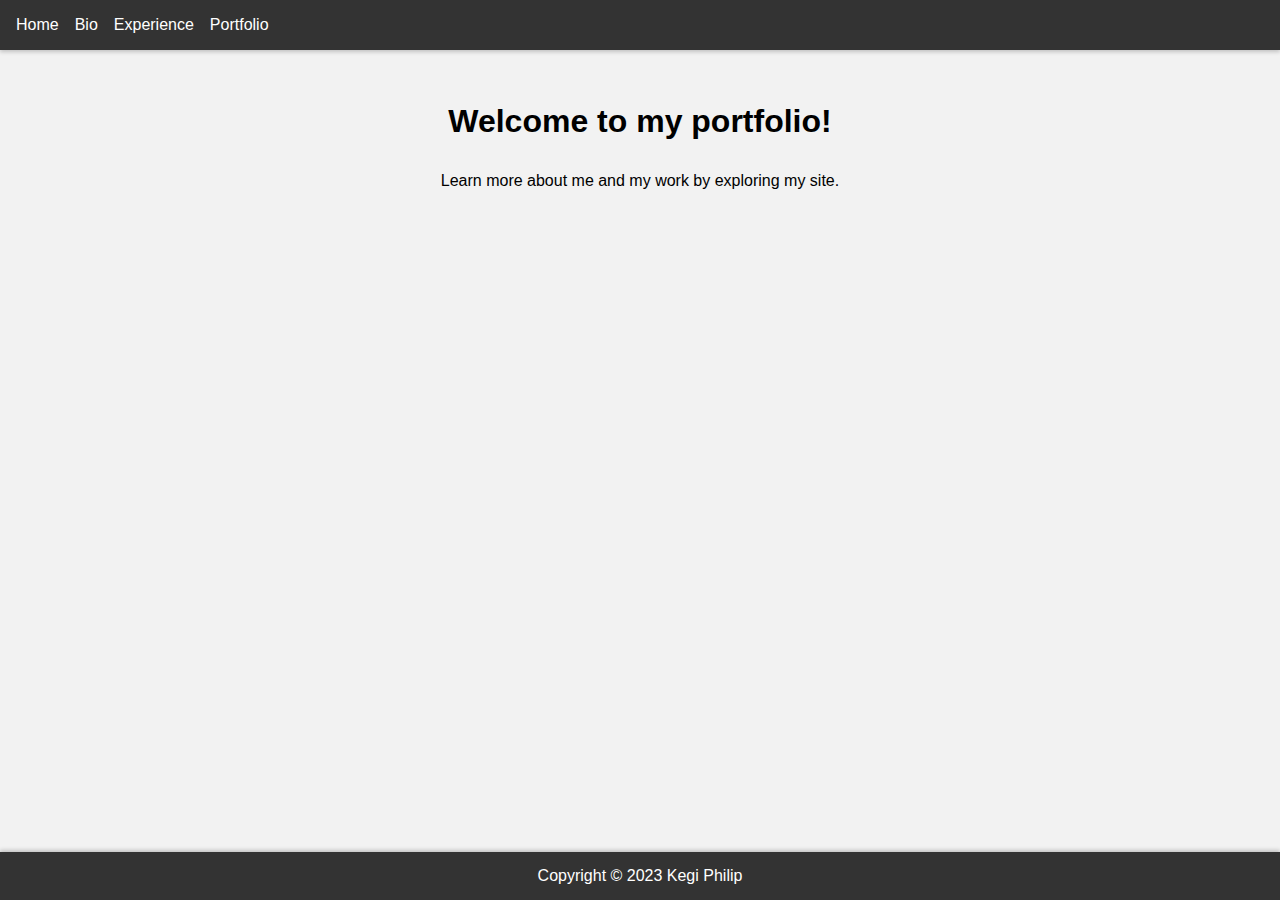
==== index.html @ 06d4af37 "all html files filled with basics" ====
<!DOCTYPE html>
<html>
  <head>
    <meta charset="UTF-8">
    <meta name="viewport" content="width=device-width, initial-scale=1.0">
    <link rel="stylesheet" type="text/css" href="style.css">
    <title>My Portfolio</title>
  </head>
  <body>
    <header>
      <nav>
        <a href="index.html">Home</a>
        <a href="bio.html">Bio</a>
        <a href="experience.html">Experience</a>
        <a href="portfolio.html">Portfolio</a>
      </nav>
    </header>
    <main>
      <h1>Welcome to my portfolio!</h1>
      <p>Learn more about me and my work by exploring my site.</p>
    </main>
    <footer>
      <p>Copyright &copy; 2023 Kegi Philip</p>
    </footer>
  </body>
</html>
---- style.css ----
body {
    font-family: Arial, sans-serif;
    background-color: #f2f2f2;
    margin: 0;
    padding: 0;
  }
  
  header {
    background-color: #333;
    color: #fff;
    display: flex;
    justify-content: space-between;
    align-items: center;
    padding: 1rem;
    box-shadow: 0px 2px 4px rgba(0, 0, 0, 0.2);
  }
  
  header nav {
    display: flex;
  }
  
  header nav a {
    color: #fff;
    text-decoration: none;
    margin-right: 1rem;
  }
  
  main {
    display: flex;
    flex-direction: column;
    align-items: center;
    padding: 2rem;
  }
  
  h1 {
    font-size: 2rem;
    margin-bottom: 1rem;
  }
  
  footer {
    background-color: #333;
    color: #fff;
    display: flex;
    justify-content: center;
    align-items: center;
    height: 3rem;
    bottom: 0;
    width: 100%;
    position: absolute;
    box-shadow: 0px -2px 4px rgba(0, 0, 0, 0.2);
  }
  
  @media only screen and (max-width: 600px) {
    header {
      flex-direction: column;
      align-items: center;
    }
    
    header nav {
      width: 100%;
      justify-content: center;
    }
  }
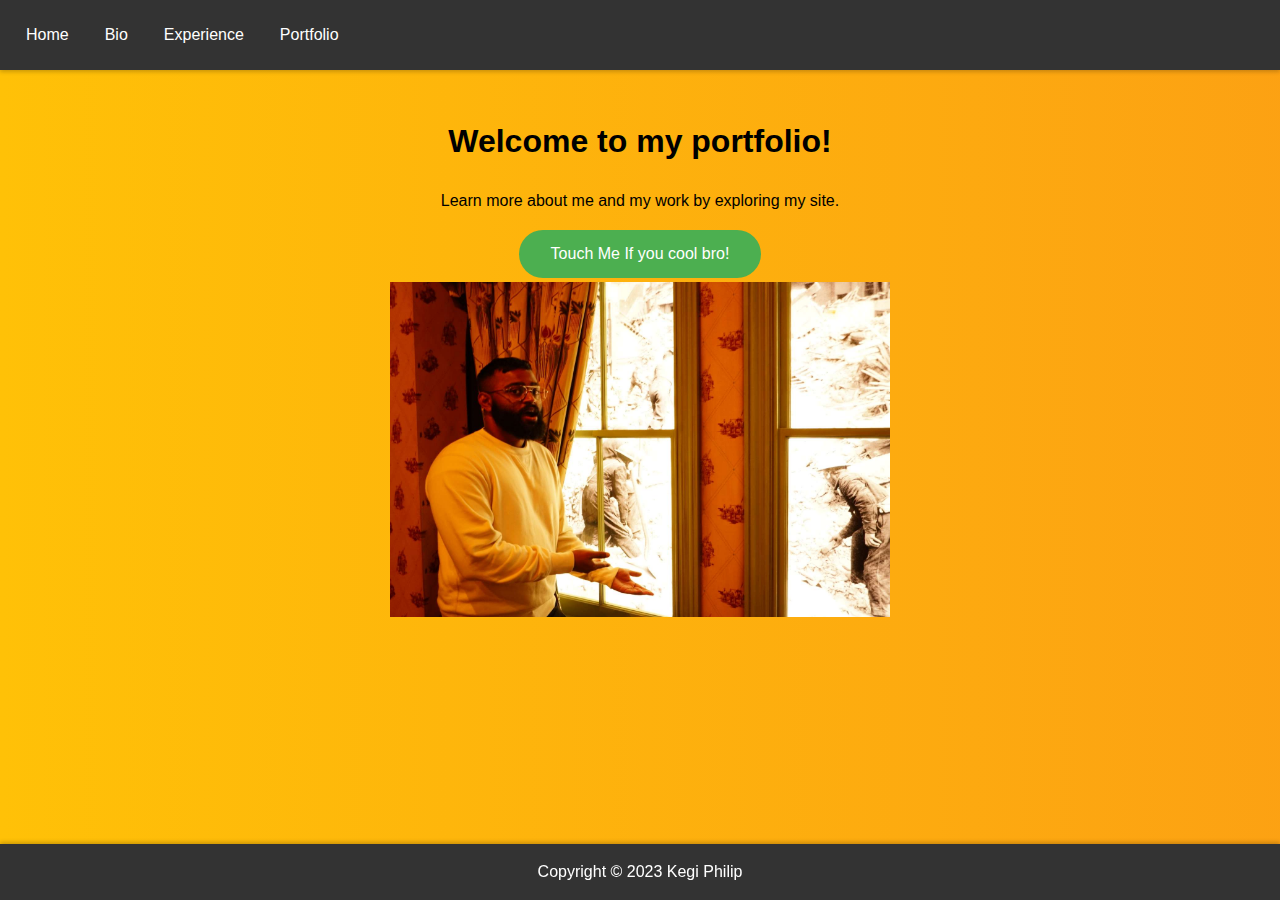
==== commit cbf64fa2: "everything working and space used well, footer getting stuck when scrolling fixed" ====
--- a/index.html
+++ b/index.html
@@ -4,6 +4,8 @@
     <meta charset="UTF-8">
     <meta name="viewport" content="width=device-width, initial-scale=1.0">
     <link rel="stylesheet" type="text/css" href="style.css">
+    <script src="script.js"></script>
+
     <title>My Portfolio</title>
   </head>
   <body>
@@ -18,6 +20,10 @@
     <main>
       <h1>Welcome to my portfolio!</h1>
       <p>Learn more about me and my work by exploring my site.</p>
+      <button>Touch Me If you cool bro!</button>
+      <div style="text-align:center;">
+        <img src="/images/me.jpg" alt="Picture of me in WW1.">
+      </div>
     </main>
     <footer>
       <p>Copyright &copy; 2023 Kegi Philip</p>
--- a/style.css
+++ b/style.css
@@ -1,64 +1,118 @@
-body {
-    font-family: Arial, sans-serif;
-    background-color: #f2f2f2;
-    margin: 0;
-    padding: 0;
+html, body {
+  font-family: Arial, sans-serif;
+  margin: 0;
+  padding: 0;
+  background-image: linear-gradient(to right, #FFC107, #F44336);
+  background-size: 400% 400%;
+  animation: BackgroundAnimation 10s ease infinite;
+}
+
+@keyframes BackgroundAnimation {
+  0% {
+    background-position: 0% 50%;
   }
-  
-  header {
-    background-color: #333;
-    color: #fff;
-    display: flex;
-    justify-content: space-between;
-    align-items: center;
-    padding: 1rem;
-    box-shadow: 0px 2px 4px rgba(0, 0, 0, 0.2);
+  50% {
+    background-position: 100% 50%;
   }
-  
+  100% {
+    background-position: 0% 50%;
+  }
+}
+
+header {
+  background-color: #333;
+  color: #fff;
+  display: flex;
+  justify-content: space-between;
+  align-items: center;
+  padding: 1rem;
+  box-shadow: 0px 2px 4px rgba(0, 0, 0, 0.2);
+}
+
+header nav {
+  display: flex;
+}
+
+header nav a {
+  color: #fff;
+  text-decoration: none;
+  margin-right: 1rem;
+  padding: 10px 20px;
+  text-align: center;
+  box-sizing: border-box;
+}
+
+main {
+  display: flex;
+  flex-direction: column;
+  align-items: center;
+  padding: 2rem;
+  min-height: calc(100% - 56px);
+}
+
+h1 {
+  font-size: 2rem;
+  margin-bottom: 1rem;
+}
+
+footer {
+  background-color: #333;
+  color: #fff;
+  display: flex;
+  justify-content: center;
+  align-items: center;
+  height: 56px;
+  bottom: 0;
+  width: 100%;
+  position: fixed;
+  box-shadow: 0px -2px 4px rgba(0, 0, 0, 0.2);
+}
+
+button {
+  background-color: #4CAF50;
+  color: white;
+  padding: 15px 32px;
+  text-align: center;
+  text-decoration: none;
+  display: inline-block;
+  font-size: 16px;
+  margin: 4px 2px;
+  border-radius: 50px;
+  border: none;
+  cursor: pointer;
+  transition: all 0.3s ease-in-out;
+}
+
+button:hover {
+  transform: scale(1.1);
+  box-shadow: 0px 0px 10px #4CAF50;
+}
+
+button:active {
+  transform: scale(0.9);
+}
+
+img {
+  max-width: 500px;
+  width: 100%;
+  height: auto;
+}
+
+@media (min-width: 600px) {
+  header nav a {
+    padding: 10px;
+    width: auto;
+  }
+}
+
+@media (max-width: 600px) {
   header nav {
     display: flex;
+    flex-wrap: wrap;
+    justify-content: center;
   }
-  
-  header nav a {
-    color: #fff;
-    text-decoration: none;
-    margin-right: 1rem;
+  main {
+    min-height: calc(100%)
   }
-  
-  main {
-    display: flex;
-    flex-direction: column;
-    align-items: center;
-    padding: 2rem;
-  }
-  
-  h1 {
-    font-size: 2rem;
-    margin-bottom: 1rem;
-  }
-  
-  footer {
-    background-color: #333;
-    color: #fff;
-    display: flex;
-    justify-content: center;
-    align-items: center;
-    height: 3rem;
-    bottom: 0;
-    width: 100%;
-    position: absolute;
-    box-shadow: 0px -2px 4px rgba(0, 0, 0, 0.2);
-  }
-  
-  @media only screen and (max-width: 600px) {
-    header {
-      flex-direction: column;
-      align-items: center;
-    }
-    
-    header nav {
-      width: 100%;
-      justify-content: center;
-    }
-  }
-  +}
+
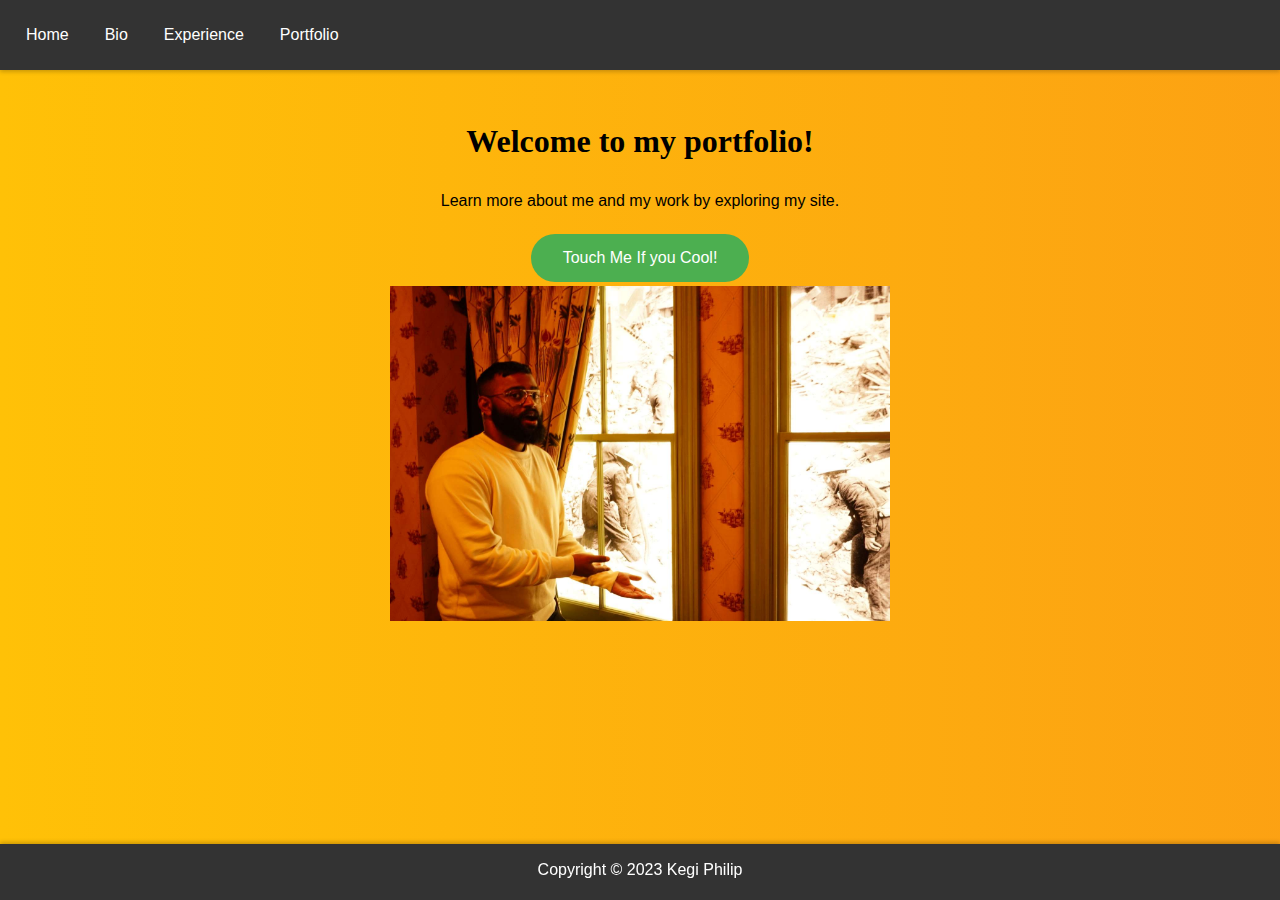
==== commit 11678dca: "Complete" ====
--- a/index.html
+++ b/index.html
@@ -20,7 +20,7 @@
     <main>
       <h1>Welcome to my portfolio!</h1>
       <p>Learn more about me and my work by exploring my site.</p>
-      <button>Touch Me If you cool bro!</button>
+      <button>Touch Me If you Cool!</button>
       <div style="text-align:center;">
         <img src="/images/me.jpg" alt="Picture of me in WW1.">
       </div>
--- a/style.css
+++ b/style.css
@@ -53,6 +53,7 @@
 h1 {
   font-size: 2rem;
   margin-bottom: 1rem;
+  font-family: Montserrat;
 }
 
 footer {
@@ -98,6 +99,11 @@
   height: auto;
 }
 
+p {
+  margin-bottom: 20px;
+  }
+
+
 @media (min-width: 600px) {
   header nav a {
     padding: 10px;
